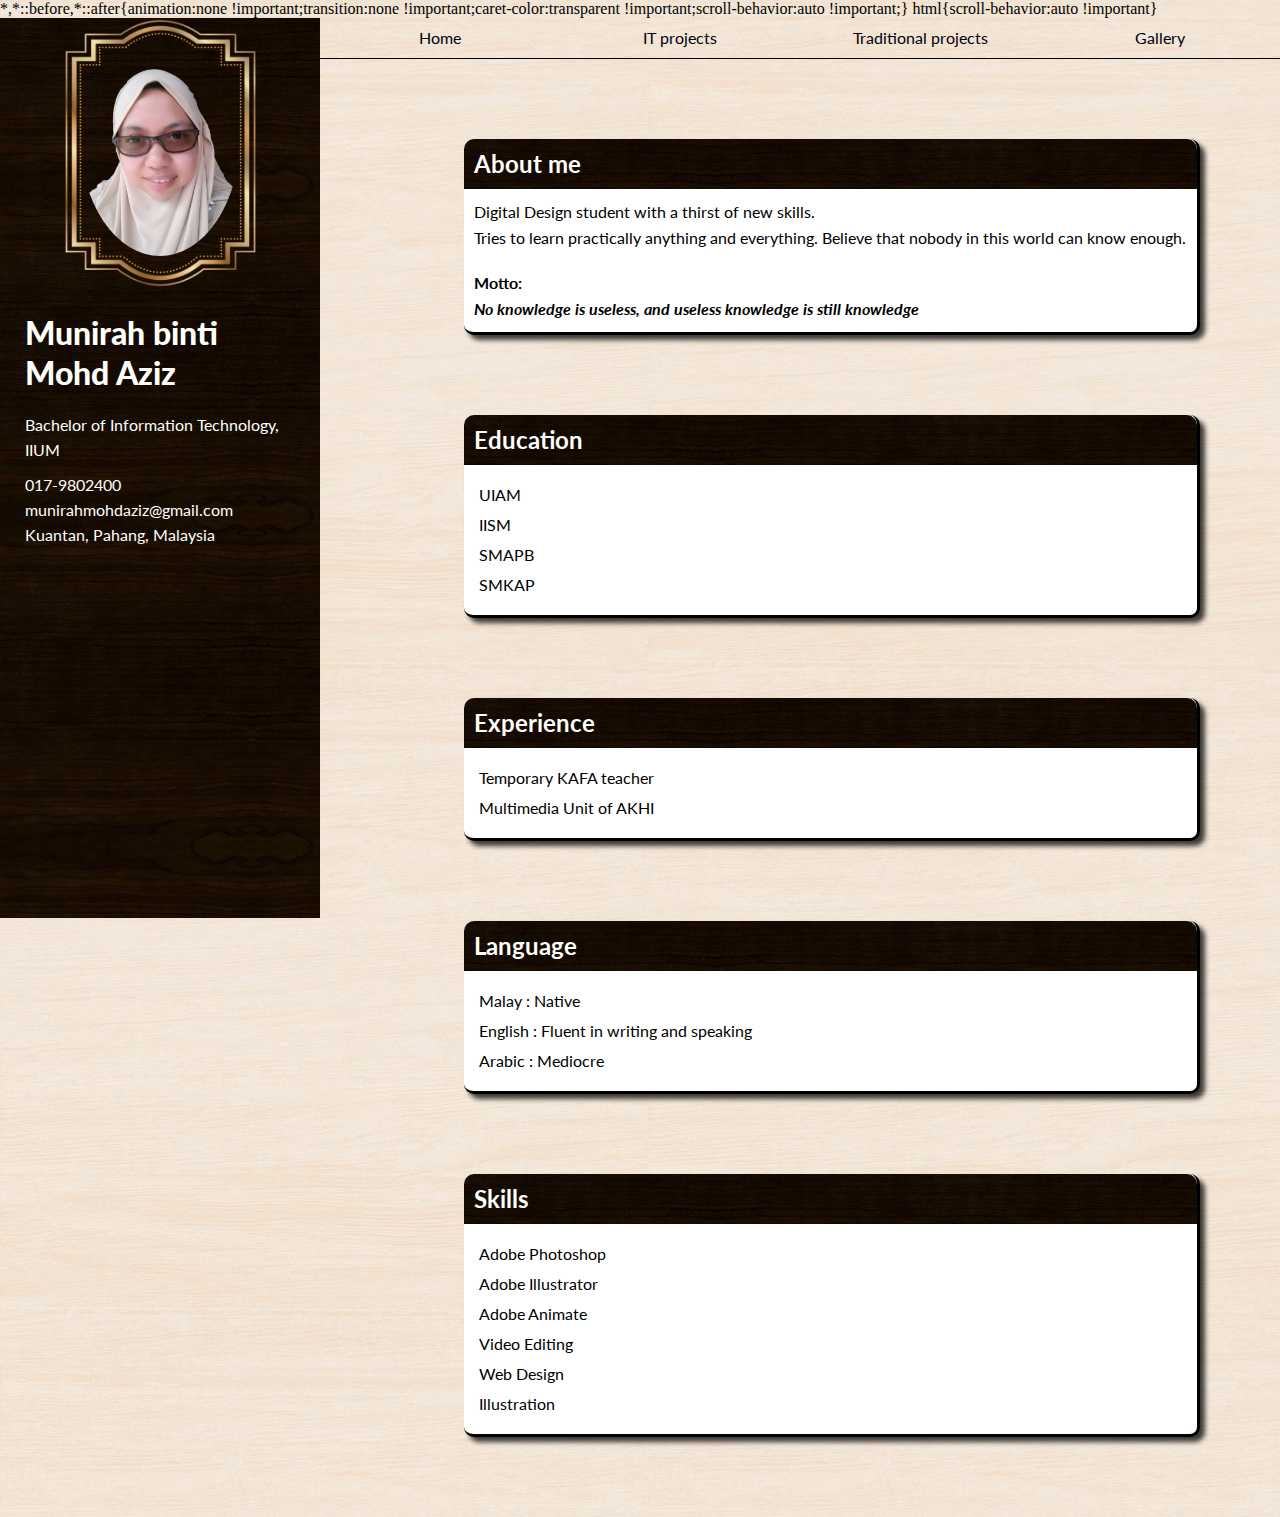
==== munirah/resume.html @ fb6ba050 "Add files via upload" ====
<!DOCTYPE html>
<html lang="en" dir="ltr">
  <head>
    <meta charset="utf-8">
    <link rel="stylesheet" href="style.css">
    <link href="https://fonts.googleapis.com/css?family=Lato&display=swap" rel="stylesheet">
    <title></title>
  </head>
  <body>
    <div class="side">
      <div class="img">
        <img id="dp" src="img/profile2.png" alt="img">
      </div>
      <div class="basic">
        <ul>
          <li><h1><b>Munirah binti Mohd Aziz</b></h1></li><br>
          <li>Bachelor of Information Technology, IIUM</li>
        </ul>
        <ul>
          <li>017-9802400</li>
          <li>munirahmohdaziz@gmail.com</li>
          <li>Kuantan, Pahang, Malaysia</li>
        </ul>
      </div>
    </div>
    <div class="nav">

      <nav>
        <ul>
          <li><a href="resume.html">Home</a></li>
          <li><a href="itprojects.html">IT projects</a></li>
          <li><a href="#">Traditional projects</a></li>
          <li><a href="#">Gallery</a></li>
        </ul>
      </nav>
    </div>
    <div class="content">
      <section class="summary">
        <div class="">
          <h2>About me</h2>
        </div>
        <div class="points">
          <p>Digital Design student with a thirst of new skills.</p>
          <p>Tries to learn practically anything and everything. Believe that
           nobody in this world can know enough.</p><br>
          <p><b>Motto: <i> No knowledge is useless, and useless knowledge is still knowledge</i> </b></p>
        </div>
      </section>
      <section class="edu">
        <div class="">
          <h2>Education</h2>
        </div>
        <div class="points">
          <ul>
            <li>UIAM</li>
            <li>IISM</li>
            <li>SMAPB</li>
            <li>SMKAP</li>
          </ul>
        </div>
      </section>
      <section class="exp">
        <div class="">
          <h2>Experience</h2>
        </div>
        <div class="points">
          <ul>
            <li>Temporary KAFA teacher</li>
            <li>Multimedia Unit of AKHI</li>
          </ul>
        </div>
      </section>
      <section>
        <div class="">
          <h2>Language</h2>
        </div>
        <div class="points">
          <ul>
            <li>Malay : Native</li>
            <li>English : Fluent in writing and speaking</li>
            <li>Arabic : Mediocre</li>
          </ul>
        </div>
      </section>
      <section>
        <div class="">
          <h2>Skills</h2>
        </div>
        <div class="points">
          <ul>
            <li>Adobe Photoshop</li>
            <li>Adobe Illustrator</li>
            <li>Adobe Animate</li>
            <li>Video Editing</li>
            <li>Web Design</li>
            <li>Illustration</li>
          </ul>
        </div>
      </section>
    </div>
  </body>
</html>
---- munirah/style.css ----
*{
  margin: 0;
  padding: 0;
  display: block;
}

body{
  font-family: 'Lato', sans-serif;
  background-image: url("img/lightbg.jpg");
}

h1{
  line-height: 40px;
}

h2{
  line-height: 30px;
  color: #fffffc;
  padding: 10px;
  border-radius: 10px 10px 0px 0px;
  background-image: url("img/darkwood.jpeg");
}

p{
  line-height: 26px;
}

nav{
  margin-left: 25%;
  z-index: -1;
}

nav ul{
  display: flex;
}

nav ul li{
  width: 25%;
  text-align: center;
}

nav ul li a{
  text-decoration: none;
  color: #00000f;
  line-height: 40px;
  border-bottom: 1px solid black;
  transition: 0.5s;
}

nav ul li a:hover{
  color: #fffffa;
  background-image: url("img/darkwood.jpeg");
}

nav ul li a:active{
  color: #fffffa;
  background-size: auto;
  background-image: url("img/darkwood.jpeg");
}

section{
  margin: 80px;
  border-bottom: 3px solid black;
  border-right: 3px solid black;
  border-radius: 10px;
  background-color: #ffffff;
  box-shadow: 5px 5px 5px 0px rgba(0,0,0,0.75);
}


section ul{
  padding: 5px;
  list-style: none;
}

section li{
  line-height: 30px;
}

.side{
  position: fixed;
  background-image: url("img/darkwood.jpeg");
  width: 25%;
  float:left;
  min-height: 100%;
}

.side ul{
  padding: 5px;
  list-style: none;
}

.side li{
  line-height: 25px;
}

.img{
  width: 100%;
  height: 270px;
  background-image: url("img/proframe.png");
  background-size: contain;
  background-position: center;
  background-repeat: no-repeat;
}

.basic{
  color: #fffffd;
  padding: 20px;
}

.content{
  width: 70%;
  padding-left: 30%;
}

.points{
  padding: 10px;
}

#dp{
  width: 50%;
  margin-left: 25%;
  border-radius: 50%;
  padding-top: 8%;
}
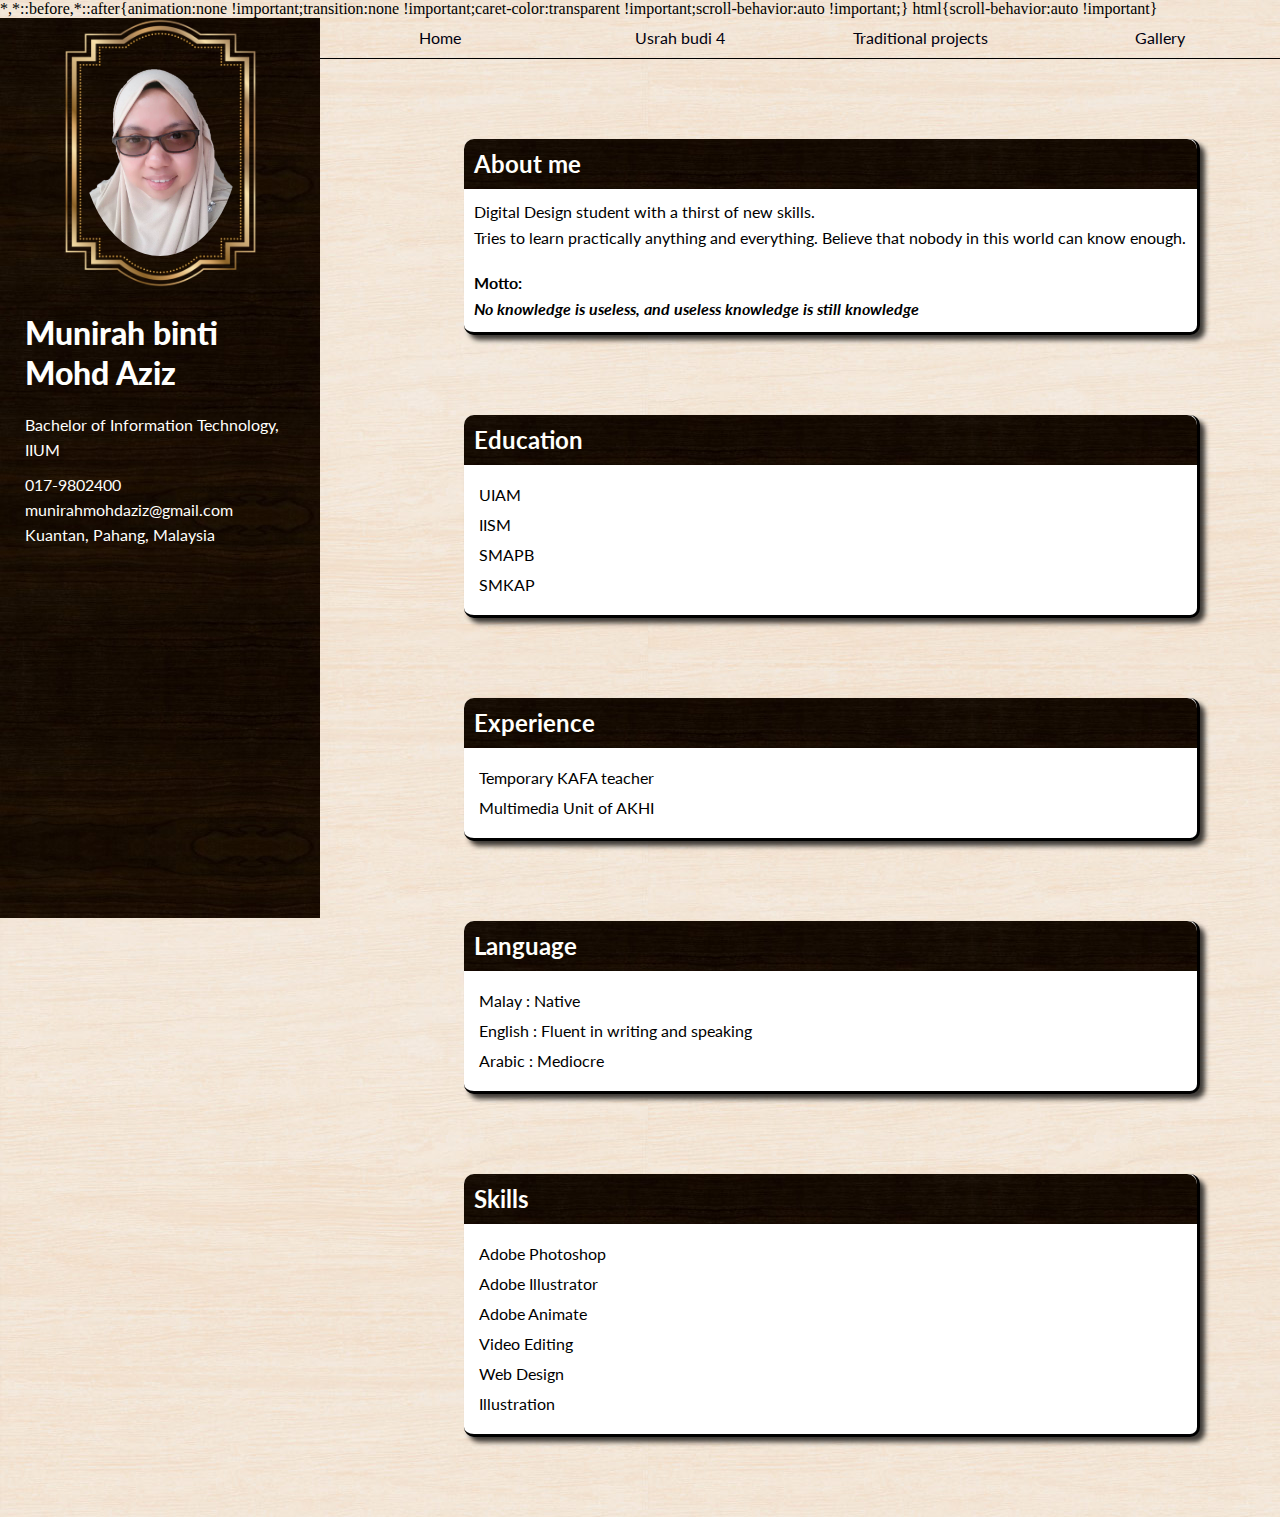
==== commit 4a3a0e87: "Update resume.html" ====
--- a/munirah/resume.html
+++ b/munirah/resume.html
@@ -28,7 +28,7 @@
       <nav>
         <ul>
           <li><a href="resume.html">Home</a></li>
-          <li><a href="itprojects.html">IT projects</a></li>
+          <li><a href="#">Usrah budi 4</a></li>
           <li><a href="#">Traditional projects</a></li>
           <li><a href="#">Gallery</a></li>
         </ul>
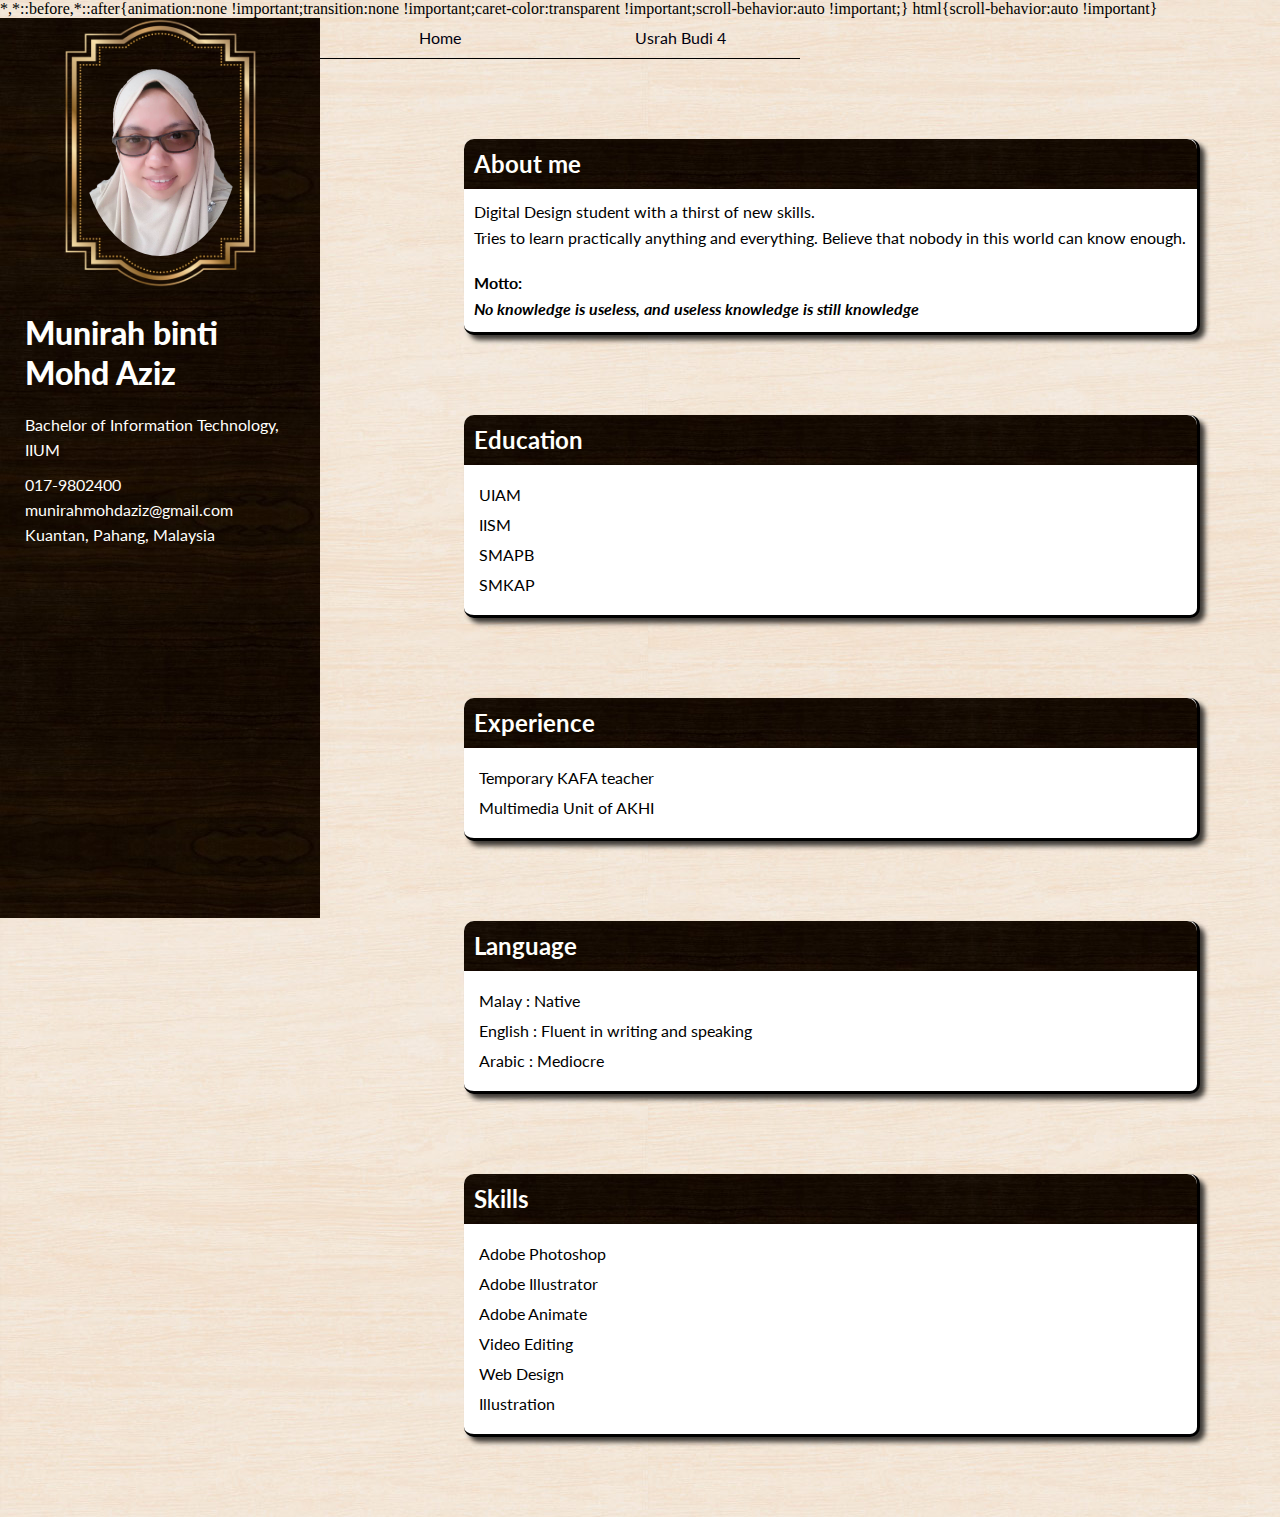
==== commit 99f8a8f8: "Update resume.html" ====
--- a/munirah/resume.html
+++ b/munirah/resume.html
@@ -28,9 +28,7 @@
       <nav>
         <ul>
           <li><a href="resume.html">Home</a></li>
-          <li><a href="#">Usrah budi 4</a></li>
-          <li><a href="#">Traditional projects</a></li>
-          <li><a href="#">Gallery</a></li>
+          <li><a href="usrah.html">Usrah Budi 4</a></li>
         </ul>
       </nav>
     </div>
